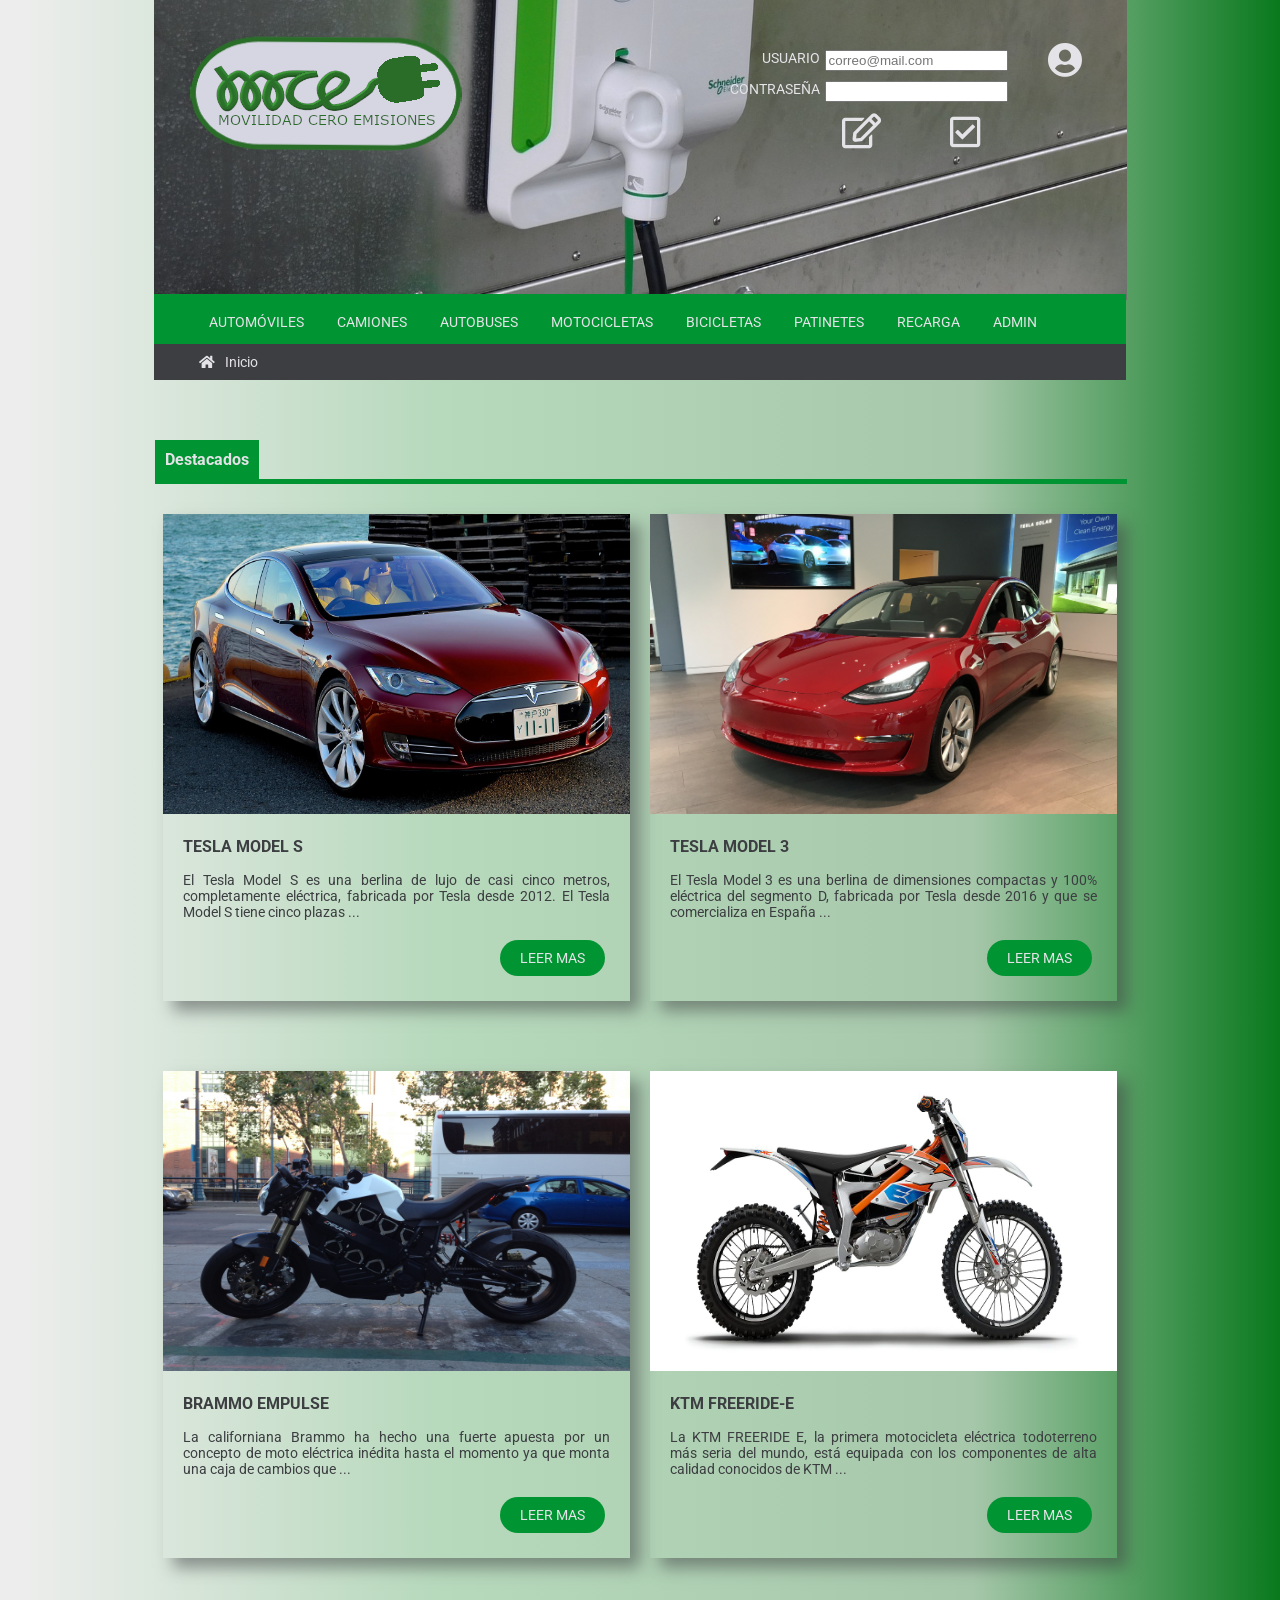
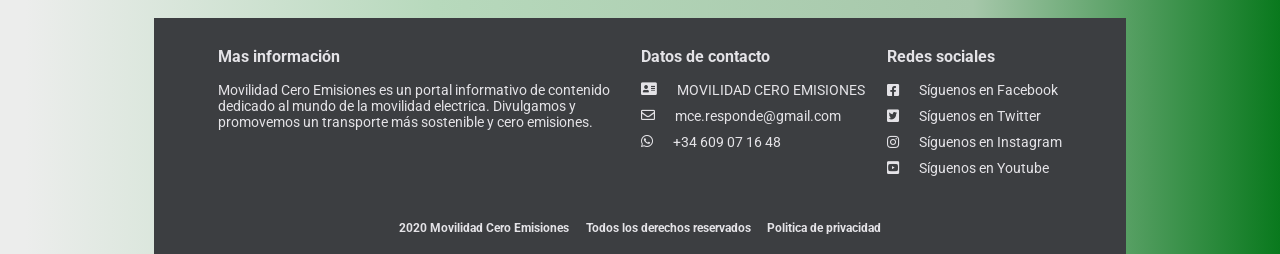
==== Index.html @ 64488036 "footer Cambios en los enlaces de redes sociales" ====
<!DOCTYPE html>
<html lang="es">

<head>
    <meta charset="utf-8">
    <meta name="author" content="Oscar Rodriguez Sedes">
    <meta name="description" content="Movilidad Cero Emisiones es un portal informativo de contenido dedicado al mundo de la movilidad electrica">
    <meta name="keywords" content="electrico,coche,automovil,motocileta,moto,bicicleta,patinete,sostenible,energia,renovable,verde,cambio,climatico,cero,emisiones">
    <title>MCE - Movilidad Cero Emisiones</title>
    <link rel="stylesheet" type="text/css" href="estilos/principal.css">
    <link rel='stylesheet' type='text/css' href='http://fonts.googleapis.com/css?family=Roboto:300'>
    <link rel="stylesheet" href="https://use.fontawesome.com/releases/v5.6.3/css/all.css" integrity="sha384-UHRtZLI+pbxtHCWp1t77Bi1L4ZtiqrqD80Kn4Z8NTSRyMA2Fd33n5dQ8lWUE00s/" crossorigin="anonymous">
</head>

<body>
    <header>
        <a href="index.html">
            <img class="logo_cabecera" src="imagenes/logotipo.png" alt="logotipo MCE">
        </a>
        <button class="visible login" id="login"><i class="fas fa-user-circle"></i></button>
        <div class="formulario">
            <form id="formulario" class="oculto" action="">
                <label>Usuario</label>
                <input class="campos" type="email" id="usuario" placeholder="correo@mail.com" required>
                <label>Contraseña</label>
                <input class="campos" type="password" id="pass" required>
                <button class="boton" type="submit" title="Login">
          <i class="far fa-check-square"></i>
        </button>
                <a class="boton" title="Registro" href="usuario/registro.html">
                    <i class="far fa-edit"></i>
                </a>
            </form>
        </div>
    </header>
    <nav>
        <div class="nav_principal">
            <ul>
                <li>
                    <a href="usuario/autos.html">AUTOMÓVILES</a>
                </li>
                <li>
                    <a href="usuario/camiones.html">CAMIONES </a>
                </li>
                <li>
                    <a href="usuario/buses.html">AUTOBUSES</a>
                </li>
                <li>
                    <a href="usuario/motos.html">MOTOCICLETAS</a>
                </li>
                <li>
                    <a href="usuario/bicis.html">BICICLETAS</a>
                </li>
                <li>
                    <a href="usuario/patinetes.html">PATINETES</a>
                </li>
                <li>
                    <a href="usuario/recarga.html">RECARGA</a>
                </li>
                <li>
                    <a href="usuario/admin_crear.html">ADMIN</a>
                </li>
            </ul>
        </div>
        <div class="nav_secundaria">
            <ul>
                <li>
                    <i class="fas fa-home"></i><a href="index.html">Inicio</a>
                </li>
            </ul>
        </div>
    </nav>

    <main>

        <div class="destacados">
            <div class="rectangulo">
                <h3>Destacados</h3>
            </div>
        </div>
        <section class="autos">
            <article>
                <img src="imagenes/autos/tesla_models.jpg" alt="No se puede acceder a la fuente">
                <div class="textos">
                    <h3>TESLA MODEL S</h3>
                    <p>El Tesla Model S es una berlina de lujo de casi cinco metros, completamente eléctrica, fabricada por Tesla desde 2012. El Tesla Model S tiene cinco plazas ...
                    </p>
                </div>
                <div class="leer">
                    <a href="">LEER MAS</a>
                </div>
            </article>

            <article>
                <img src="imagenes/autos/tesla_model3.jpg" alt="No se puede acceder a la fuente">
                <div class="textos">
                    <h3>TESLA MODEL 3</h3>
                    <p>El Tesla Model 3 es una berlina de dimensiones compactas y 100% eléctrica del segmento D, fabricada por Tesla desde 2016 y que se comercializa en España ...
                    </p>
                </div>
                <div class="leer">
                    <a href="">LEER MAS</a>
                </div>
            </article>
        </section>

        <section class="motos">
            <article>
                <img src="imagenes/motos/brammo_empulse.jpg" alt="No se puede acceder a la fuente">
                <div class="textos">
                    <h3>BRAMMO EMPULSE</h3>
                    <p>La californiana Brammo ha hecho una fuerte apuesta por un concepto de moto eléctrica inédita hasta el momento ya que monta una caja de cambios que ...
                    </p>
                </div>
                <div class="leer">
                    <a href="">LEER MAS</a>
                </div>
            </article>

            <article>
                <img src="imagenes/motos/ktm_freeridee.jpg" alt="No se puede acceder a la fuente">
                <div class="textos">
                    <h3>KTM FREERIDE-E</h3>
                    <p>La KTM FREERIDE E, la primera motocicleta eléctrica todoterreno más seria del mundo, está equipada con los componentes de alta calidad conocidos de KTM ...
                    </p>
                </div>
                <div class="leer">
                    <a href="">LEER MAS</a>
                </div>
            </article>
        </section>

    </main>
    <footer>
        <div class="footer_superior">
            <div class="columna1">
                <h3>Mas información</h3>
                <p>
                    Movilidad Cero Emisiones es un portal informativo de contenido dedicado al mundo de la movilidad electrica. Divulgamos y promovemos un transporte más sostenible y cero emisiones.
                </p>
            </div>
            <div class="columna2">
                <h3>Datos de contacto</h3>
                <div class="info">
                    <i class="fas fa-address-card"></i>
                    <label>MOVILIDAD CERO EMISIONES</label>
                </div>
                <div class="info">
                    <i class="far fa-envelope"></i>
                    <label>mce.responde@gmail.com</label>
                </div>
                <div class="info">
                    <i class="fab fa-whatsapp"></i>
                    <label>+34 609 07 16 48</label>
                </div>
            </div>
            <div class="columna3">
                <h3>Redes sociales</h3>
                <div class="social">
                    <a href="http:\\www.facebook.com" target="_blank"><i class="fab fa-facebook-square"></i>Síguenos en Facebook</a>
                </div>
                <div class="social">
                    <a href="http:\\www.twitter.com" target="_blank"><i class="fab fa-twitter-square"></i>Síguenos en Twitter</a>
                </div>
                <div class="social">
                    <a href="http:\\www.instagram.com" target="_blank"><i class="fab fa-instagram"></i>Síguenos en Instagram</a>
                </div>
                <div class="social">
                    <a href="http:\\www.youtube.com" target="_blank"><i class="fab fa-youtube-square"></i>Síguenos en Youtube</a>
                </div>
            </div>
        </div>
        <div class="footer_inferior">
            <div>
                <h5>2020 Movilidad Cero Emisiones</h5>
            </div>
            <div>
                <h5>Todos los derechos reservados</h5>
            </div>
            <div>
                <h5><a href="usuario/politica.html">Politica de privacidad</a></h5>
            </div>
        </div>
    </footer>
</body>

</html>
---- estilos/principal.css ----
body {
    font-family: Roboto, sans-serif;
    font-size: 14px;
    color: #E4E3E7;
    background: rgb(236,237,236);
    background: linear-gradient(90deg, rgba(236,237,236,1) 2%, rgba(183,217,188,1) 34%, rgba(166,199,170,1) 76%, rgba(54,143,70,1) 93%, rgba(9,121,29,1) 100%, rgba(0,212,255,1) 100%);
    margin:0;
}


/******************** CABECERA ***********************/

header {
    text-transform: uppercase;
    height: 250px;
    width: 100%;
    background-image: url("../imagenes/portada.jpg");
    background-position: center;
    background-size: 76%;
    background-repeat: no-repeat;
    padding-top: 50px;
}

.logo_cabecera {
    position: absolute;
    width: auto;
    height: auto;
    top: 25px;
    left: 12%;
}

.titulo_cabecera {
    position: absolute;
    width: 200px;
    top: 20px;
    left: 15%;
}

.subtitulo_cabecera {
    position: absolute;
    width: 250px;
    top: 200px;
    left: 20%;
}

.login {
    background: none;
    border: none;
    position: absolute;
    top: 40px;
    right: 15%;
    color: #E4E3E7;
    outline: none;
    font-size: 35px;
}

.login:hover {
    color: #009532;
    outline: none;
    transition: all 0.3s;
    cursor: pointer;
}

.login:active {
    color: #E4E3E7;
    outline: none;
    transition: all 0.3s;
    font-weight: bolder;
}

.formulario {
    display: block;
    position: absolute;
    width: 350px;
    top: 50px;
    right: 18%;
}

#formulario>label {
    float: left;
    width: 120px;
    padding-right: 5px;
    text-align: right;
}

.campos {
    display: inline-block;
    position: relative;
    text-align: left;
    width: 175px;
    margin-bottom: 10px;
}

.boton {
    float: right;
    margin-right: 18%;
    font-size: 35px;
    background: none;
    border: none;
    color: #E4E3E7;
    outline: none;
}

.boton:hover {
    color: #009532;
    outline: none;
    transition: all 0.3s;
    cursor: pointer;
}

.boton:active {
    color: #E4E3E7;
    outline: none;
}


/******************* BARRAS NAVEGACION ****************/

.nav_principal {
    text-align: left;
    width: 76%;
    margin: -20px auto auto auto;
    background-color: #009532;
}

.nav_principal li {
    display: inline-block;
    padding: 20px 15px 20px 15px;
    margin: auto;
}

.nav_secundaria {
    text-align: left;
    width: 76%;
    margin: -20px auto 60px auto;
    background-color: #3C3E41;
}

.nav_secundaria li {
    display: inline-block;
    padding: 10px 5px 10px 5px;
}

.nav_secundaria i {
    margin-right: 10px;
}

a {
    text-decoration: none;
    color: #E4E3E7;
    cursor: pointer;
}

.nav_principal li:hover {
    background-color: #3C3E41;
    transition: all 0.3s;
}

.nav_secundaria a:hover {
    color: #009532;
    transition: all 0.3s;
}


/********************* CENTRO *******************/

main {
    display: block;
    width: 76%;
    margin: auto;
    color: #3C3E41;
}

main a:hover {
    color: #3C3E41;
    transition: all 0.3s;
}

.registro {
    text-align: center;
}

fieldset {
    width: 40%;
    margin: auto;
}

fieldset label {
    display: inline-block;
    width: 150px;
    text-align: right;
    margin-right: 10px;
    text-transform: capitalize;
}

fieldset input,
select {
    width: 250px;
    text-align: center;
    margin-top: 10px;
    border-width: 2px;
    padding: 5px;
    font-size: 13px;
    border-style: solid;
    border-color: #72c2a2;
    background-color: #a3d1c8;
    color: #0d0c0d;
    box-shadow: inset 2px -5px 8px 0px rgba(42,42,42,.72);
    font-weight: bold;
    font-style: none;
    font-family: sans-serif;
}

fieldset .radioB {
    display: inline-block;
    width: 250px;
    text-align: center;
    margin-top: 10px;
}

fieldset input[type=radio],
fieldset input[type=checkbox] {
    display: inline-block;
    width: auto;
    margin-right: 10px;
}


.boton-registro {
    margin: 10% 15% 5% 15%;
    font-size: 35px;
    background: none;
    border: none;
    color: #3C3E41;
    outline: none;
}

.boton-registro:hover {
    color: #009532;
    outline: none;
    transition: all 0.3s;
    cursor: pointer;
}

.boton-registro:active {
    color: #3C3E41;
    outline: none;
}

.rectangulo {
    text-transform: capitalize;
    position: relative;
    bottom: 0px;
    width: fit-content;
    background-color: #009532;
    color: #E4E3E7;
    height: fit-content;
    padding: 10px;
}

.rectangulo h3 {
    margin: 0px;
}

section {
    width: 100%;
    margin-bottom: 50px;
    display: flex;
    justify-content: space-around;
}

#seccionModelo {
    display: block;
}

article {
    width: 50%;
    margin: 1%;
    -webkit-box-shadow: 10px 10px 15px 0px rgba(60, 62, 65, 0.5);
    -moz-box-shadow: 10px 10px 15px 0px rgba(60, 62, 65, 0.5);
    box-shadow: 10px 10px 15px 0px rgba(60, 62, 65, 0.5);
}

#articuloModelo {
    width: 90%;
    max-width: 800px;
    margin: auto;
}

img {
    width: 100%;
    height: 300px;
    margin: auto;
}

#imgModelo {
    height: auto;
}

#foto {
    position: absolute;
    right: 15%;
    top: 60%;
    width: 250px;
    height: auto;
    z-index: 1;
}

.textos {
    text-align: justify;
    margin: 20px;
}

textarea {
    margin-top: 25px;
    width: 75%;
    height: 200px;
    border-width: 2px;
    padding: 5px;
    font-size: 13px;
    border-style: solid;
    border-color: #72c2a2;
    background-color: #a3d1c8;
    color: #0d0c0d;
    box-shadow: inset 2px -5px 8px 0px rgba(42,42,42,.72);
    font-weight: bold;
    font-style: none;
    font-family: sans-serif;
}

.video {
    width: 800px;
    height: auto;
    text-align: center;
    padding-bottom: 50px;
}

.error {
    color: red;
    font-size: 14px;
    display: inline-block;
}

.leer {
    float: right;
    width: fit-content;
    background-color: #009532;
    color: #E4E3E7;
    height: fit-content;
    padding: 10px 20px 10px 20px;
    margin: 0px 25px 25px 0px;
    border-radius: 50px;
}


/**************** PANEL LATERAL ****************/

aside {
    float: right;
    width: 25%;
    text-align: right;
}

.anuncios {
    border-bottom: 5px solid #009532;
}

.destacados {
    position: relative;
    width: 100%;
    border-bottom: 5px solid #009532;
    margin: 0px 1px 20px 1px;
}


/********************** PIE DE PAGINA *********************/

footer {
    margin: 0px 12% 0% 12%;
    background-color: #3C3E41;
    padding: 1% 5% 0% 5%;
}

footer a:hover {
    color: #009532;
    transition: all 0.3s;
}

.footer_superior {
    width: 100%;
    display: flex;
    justify-content: space-between;
}

.columna1 {
    max-width: 400px;
    text-align: left;
}

.info {
    display: flex;
    margin-top: 10px;
}

.columna2 {
    max-width: 400px;
    text-align: left;
}

.info label {
    margin-left: 20px;
}

.social {
    display: flex;
    margin-top: 10px;
}

.social a i {
    margin-right: 20px;
}

.footer_inferior {
    width: 100%;
    margin-top: 25px;
    display: flex;
    justify-content: center;
}

.footer_inferior div {
    display: inline-flex;
    margin: 0% 1% 0% 1%;
}
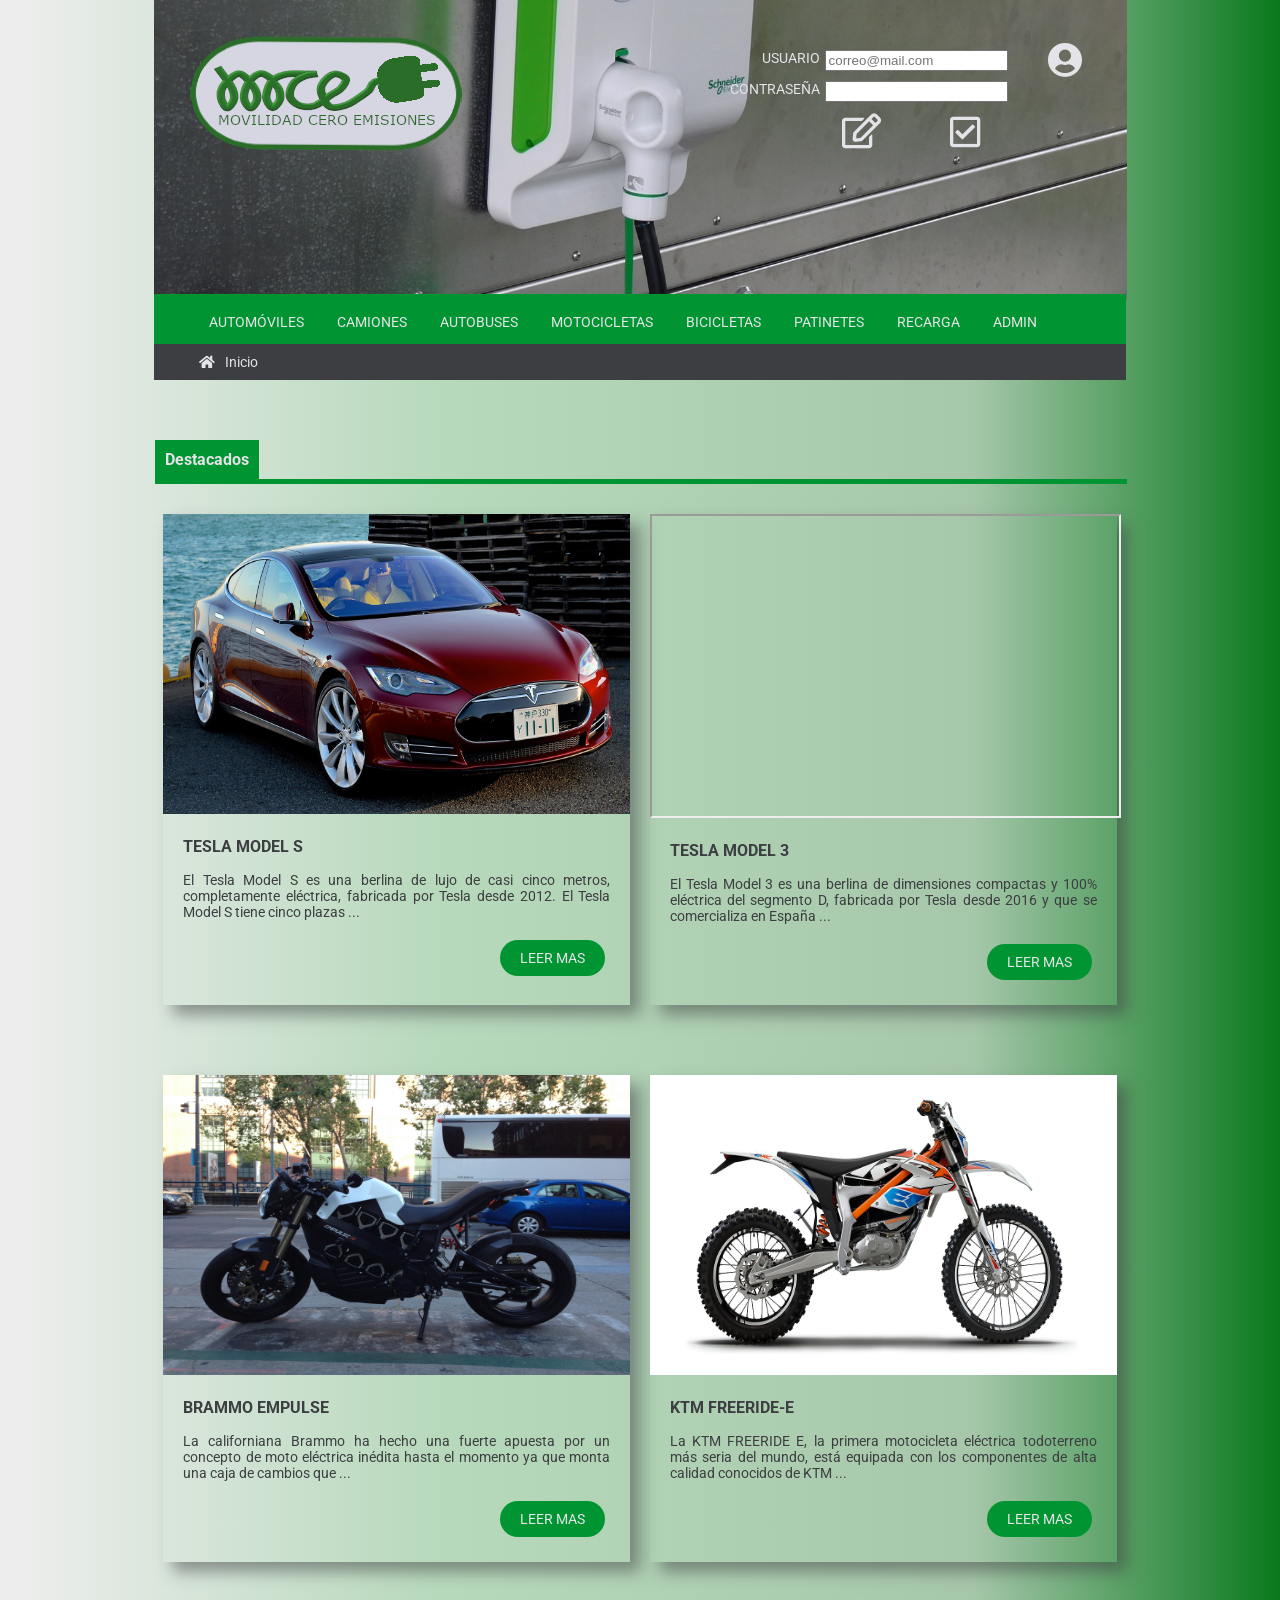
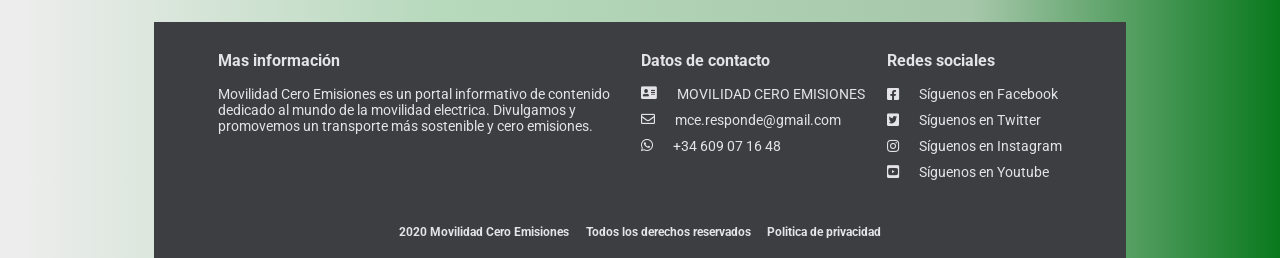
==== commit 621f424d: "Index.html video" ====
--- a/Index.html
+++ b/Index.html
@@ -92,7 +92,9 @@
             </article>
 
             <article>
-                <img src="imagenes/autos/tesla_model3.jpg" alt="No se puede acceder a la fuente">
+                <iframe 
+                src="https://www.youtube.com/embed/zG7uLvtzGJc">
+                </iframe>
                 <div class="textos">
                     <h3>TESLA MODEL 3</h3>
                     <p>El Tesla Model 3 es una berlina de dimensiones compactas y 100% eléctrica del segmento D, fabricada por Tesla desde 2016 y que se comercializa en España ...
--- a/estilos/principal.css
+++ b/estilos/principal.css
@@ -287,7 +287,7 @@
     margin: auto;
 }
 
-img {
+img,iframe {
     width: 100%;
     height: 300px;
     margin: auto;
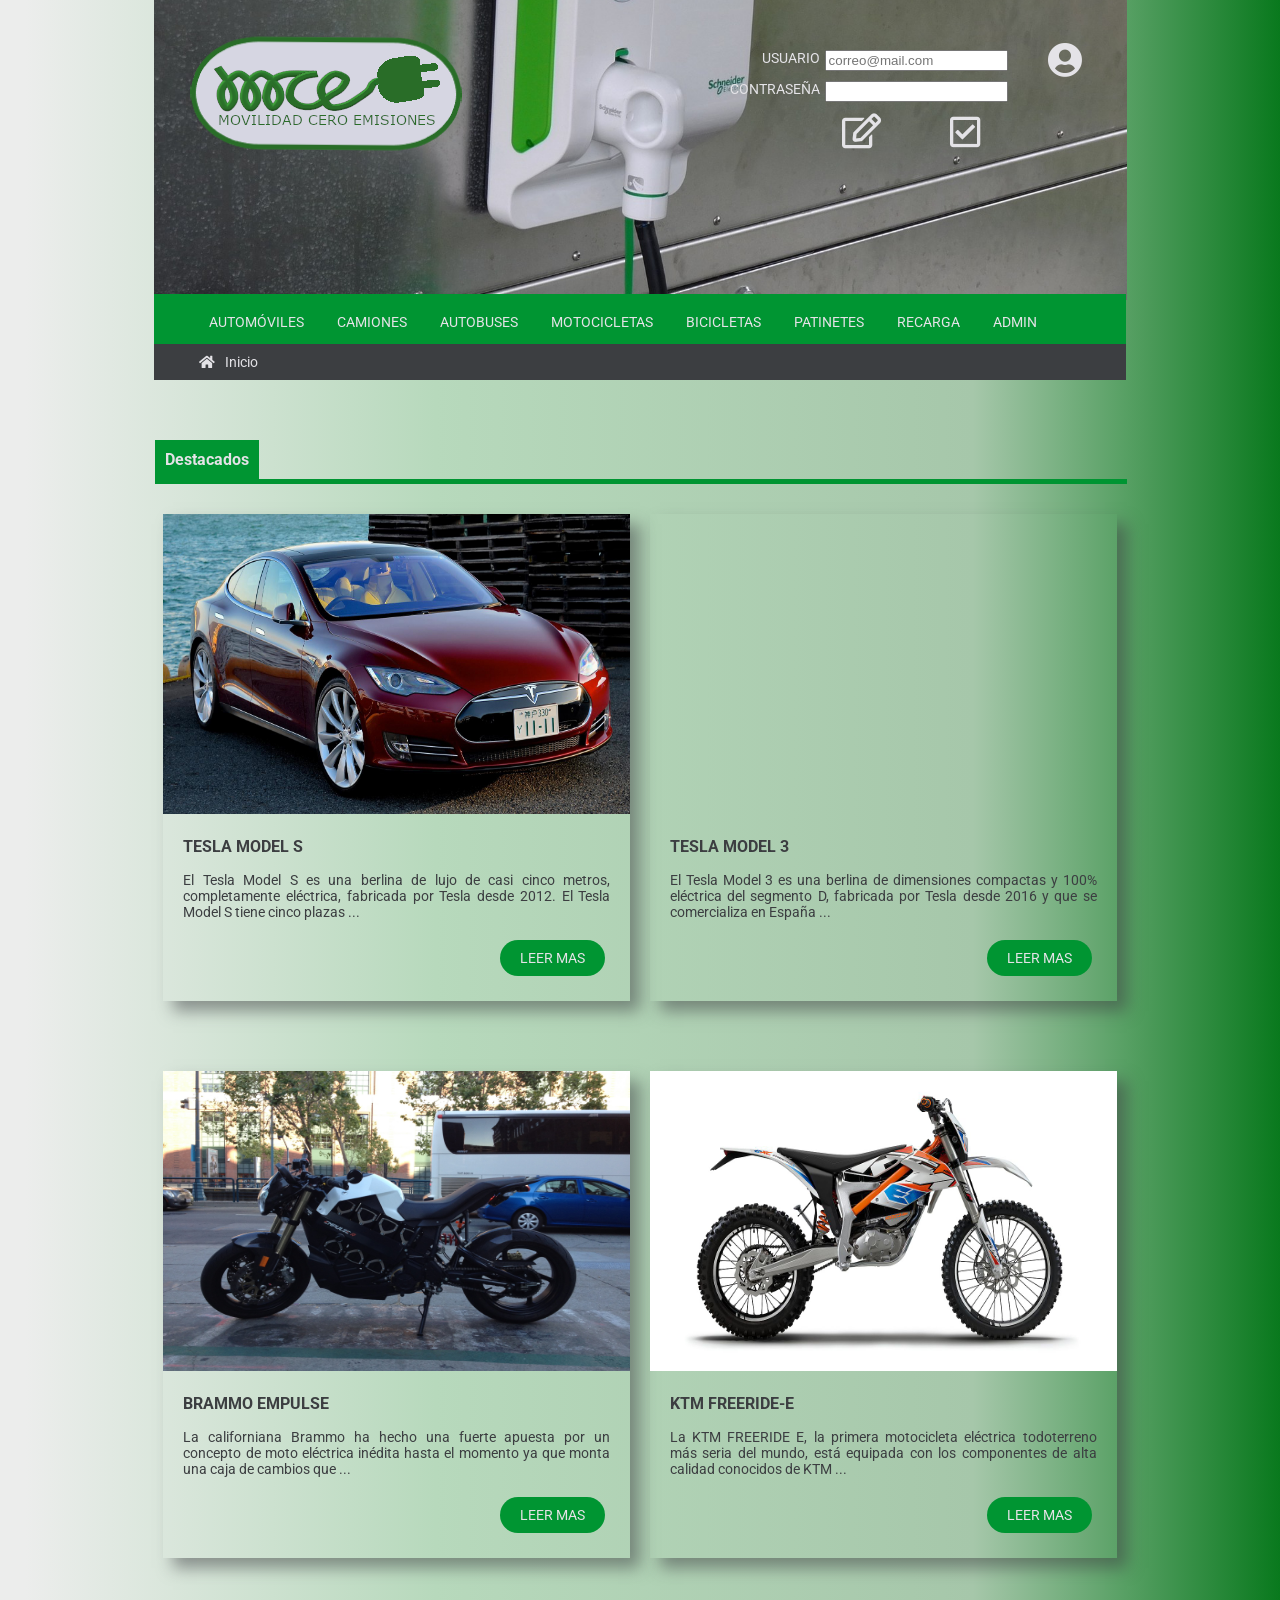
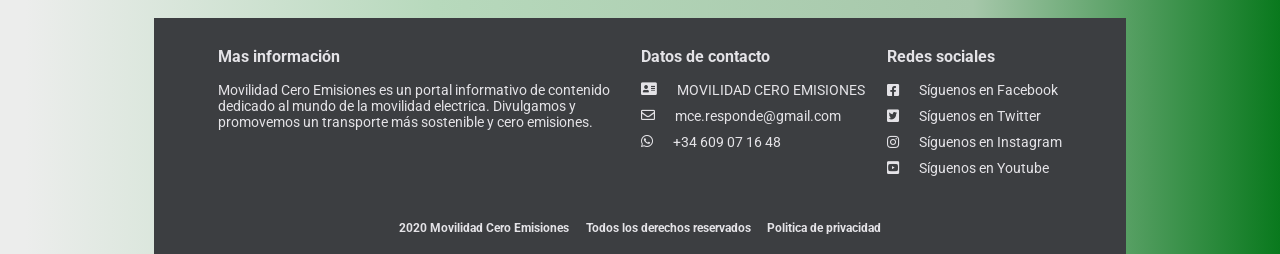
==== commit 126e07f8: "Cambio index Iframe Tabla en legislación" ====
--- a/Index.html
+++ b/Index.html
@@ -93,7 +93,7 @@
 
             <article>
                 <iframe 
-                src="https://www.youtube.com/embed/zG7uLvtzGJc">
+                src="https://www.youtube.com/embed/zG7uLvtzGJc" frameborder="0 allow="accelerometer; autoplay; encrypted-media; gyroscope; picture-in-picture" allowfullscreen">
                 </iframe>
                 <div class="textos">
                     <h3>TESLA MODEL 3</h3>
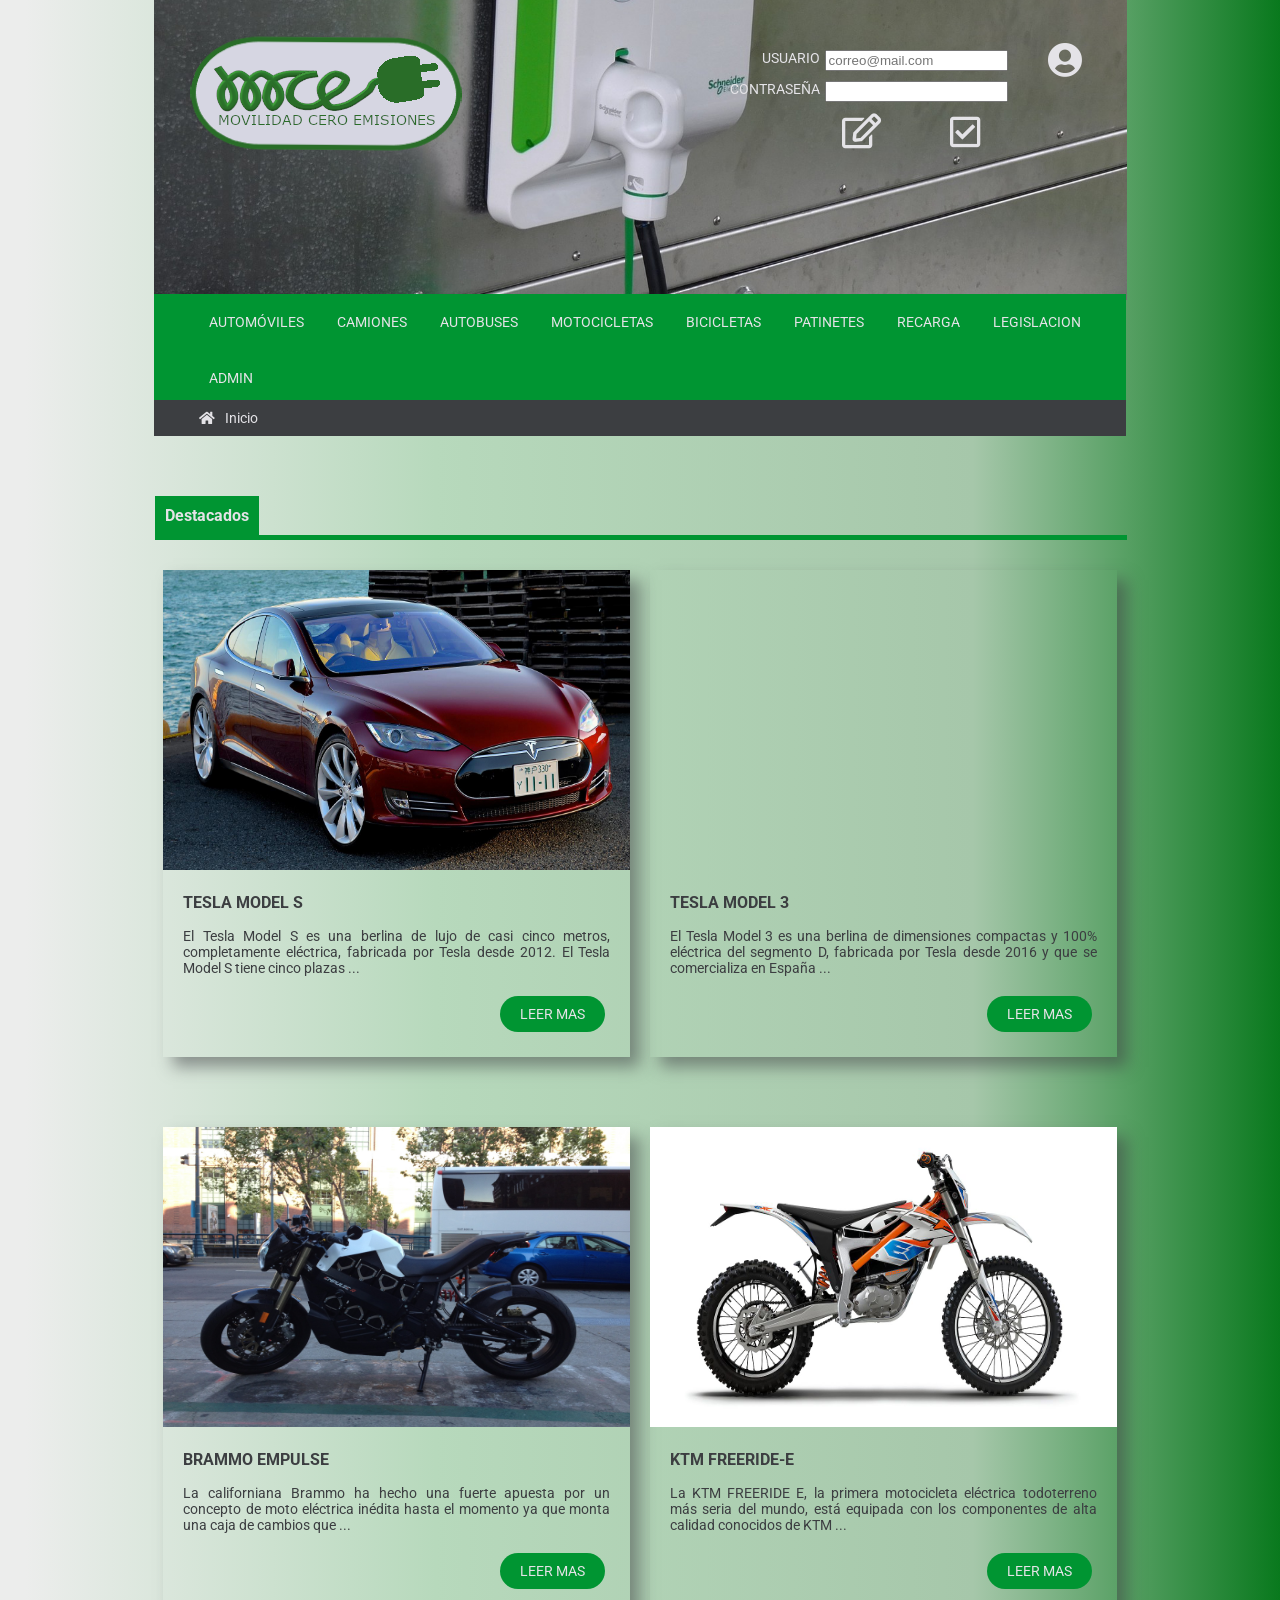
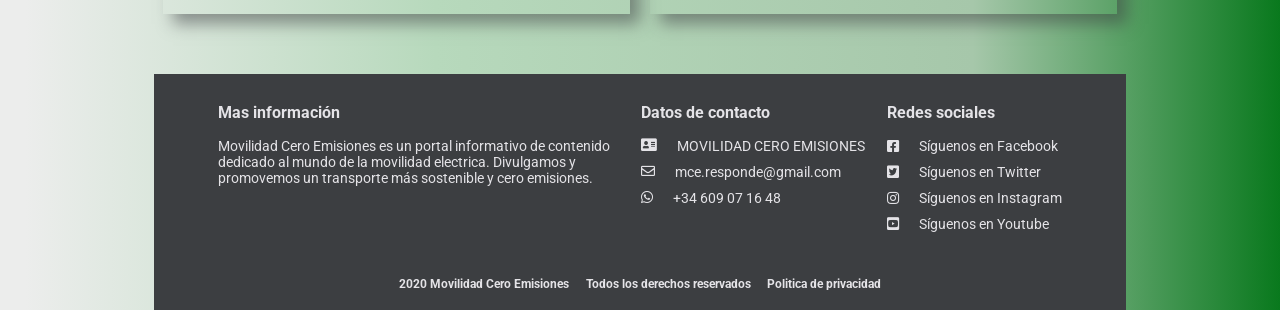
==== commit 3f2fca53: "nav corregidos los enlaces a las paginas en el menu de navegacion" ====
--- a/Index.html
+++ b/Index.html
@@ -58,6 +58,9 @@
                     <a href="usuario/recarga.html">RECARGA</a>
                 </li>
                 <li>
+                    <a href="usuario/legislacion.html">LEGISLACION</a>
+                </li>
+                <li>
                     <a href="usuario/admin_crear.html">ADMIN</a>
                 </li>
             </ul>
@@ -92,8 +95,7 @@
             </article>
 
             <article>
-                <iframe 
-                src="https://www.youtube.com/embed/zG7uLvtzGJc" frameborder="0 allow="accelerometer; autoplay; encrypted-media; gyroscope; picture-in-picture" allowfullscreen">
+                <iframe src="https://www.youtube.com/embed/zG7uLvtzGJc" frameborder="0 allow=" accelerometer; autoplay; encrypted-media; gyroscope; picture-in-picture " allowfullscreen">
                 </iframe>
                 <div class="textos">
                     <h3>TESLA MODEL 3</h3>
--- a/estilos/principal.css
+++ b/estilos/principal.css
@@ -430,4 +430,14 @@
 .footer_inferior div {
     display: inline-flex;
     margin: 0% 1% 0% 1%;
-}+}
+
+/************************TABLA********************/
+
+table,td{
+    width: 100%;
+    border: solid black 2px;
+    font-size:  12px;
+}
+
+
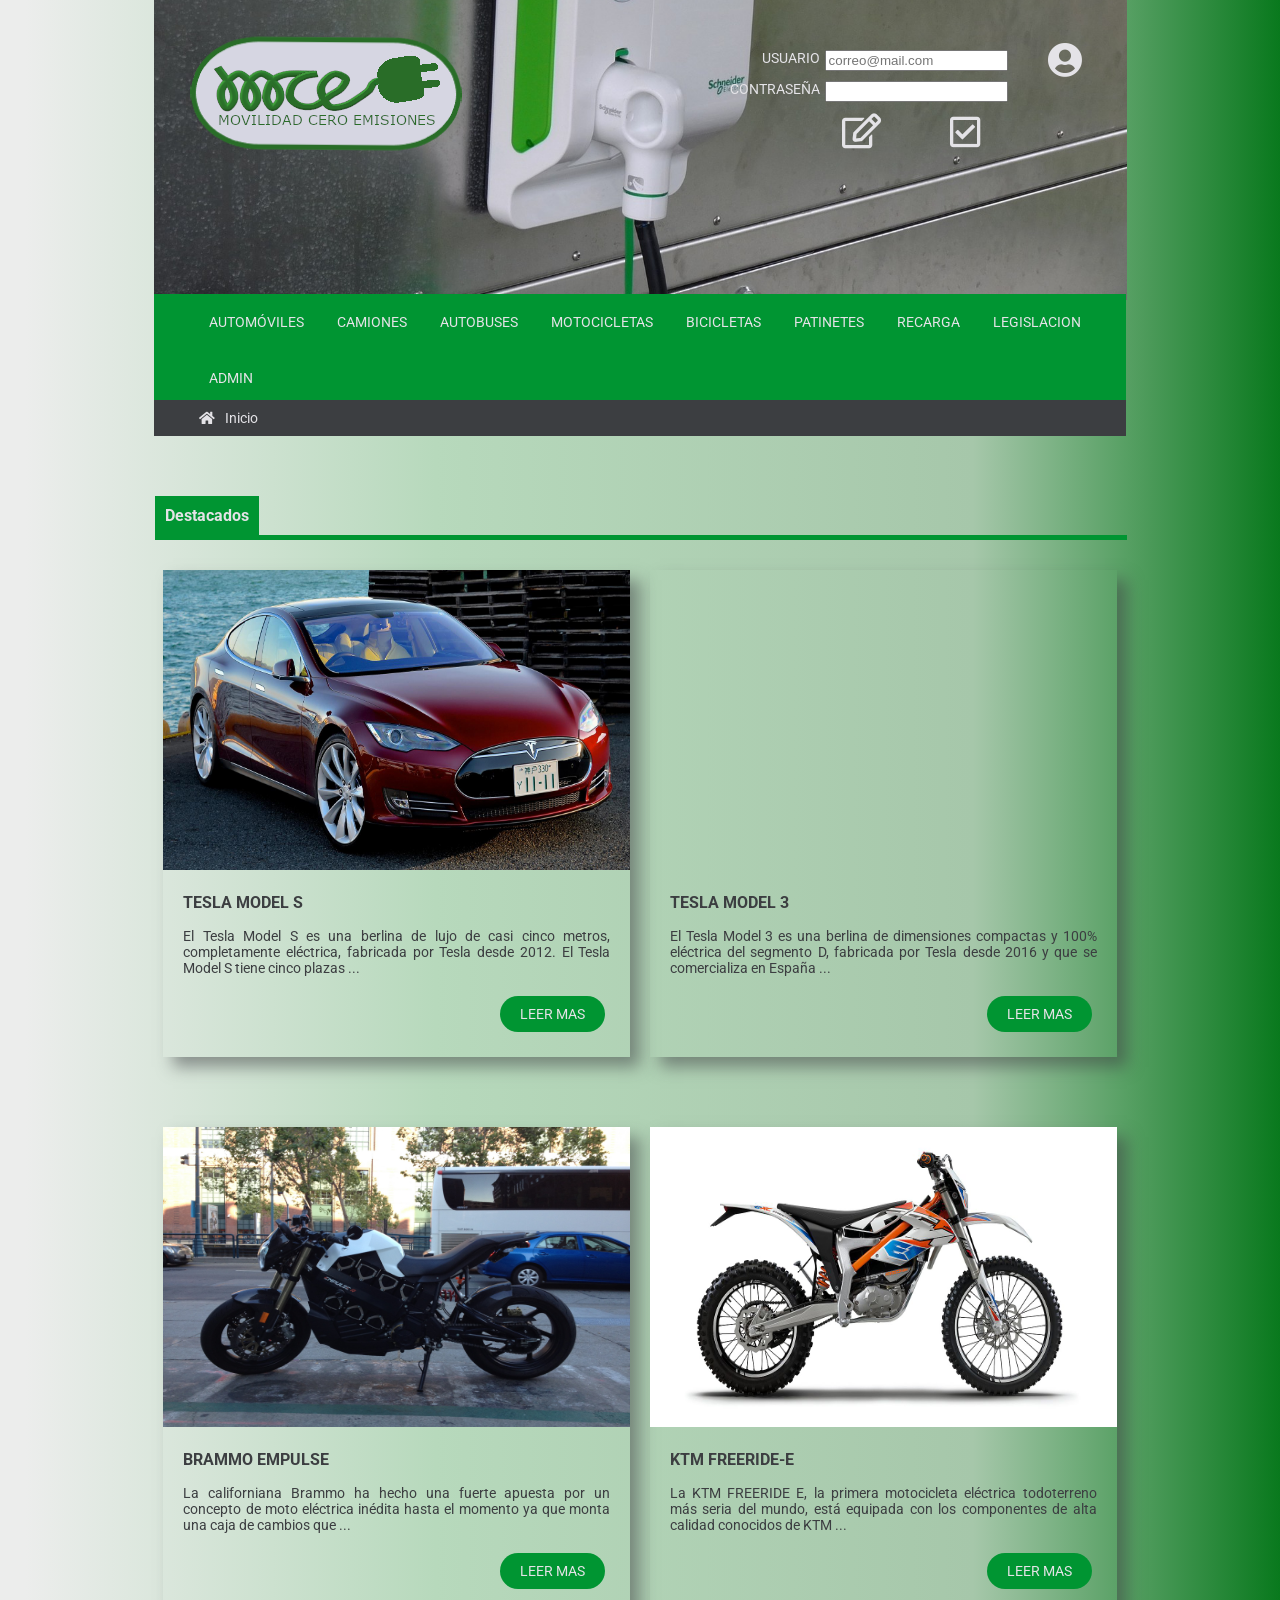
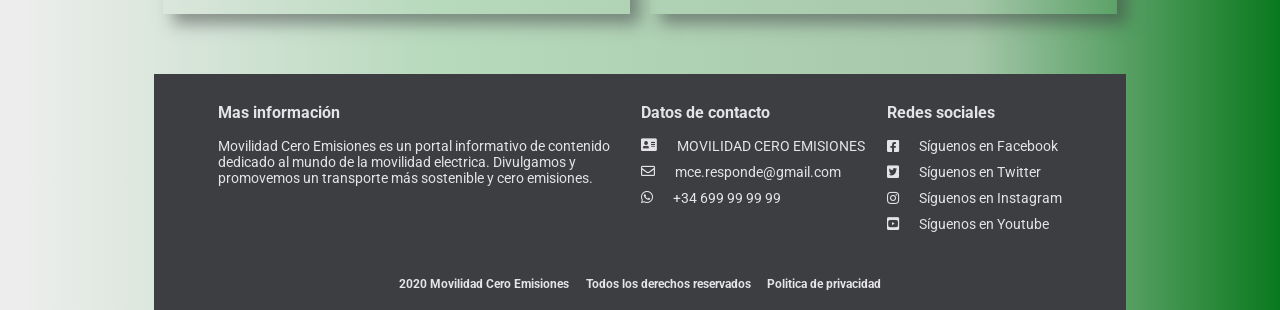
==== commit 090f1416: "telefono quite mi tlf" ====
--- a/Index.html
+++ b/Index.html
@@ -3,7 +3,7 @@
 
 <head>
     <meta charset="utf-8">
-    <meta name="author" content="Oscar Rodriguez Sedes">
+    <meta name="author" content="Oscar Rodriguez Sedes,Jorge Sardiña Liste">
     <meta name="description" content="Movilidad Cero Emisiones es un portal informativo de contenido dedicado al mundo de la movilidad electrica">
     <meta name="keywords" content="electrico,coche,automovil,motocileta,moto,bicicleta,patinete,sostenible,energia,renovable,verde,cambio,climatico,cero,emisiones">
     <title>MCE - Movilidad Cero Emisiones</title>
@@ -83,7 +83,10 @@
         </div>
         <section class="autos">
             <article>
-                <img src="imagenes/autos/tesla_models.jpg" alt="No se puede acceder a la fuente">
+                <img usemap="#carmap" src="imagenes/autos/tesla_models.jpg" alt="No se puede acceder a la fuente">
+                <map name="carmap">
+                    <area shape="rect" coords="0,0,1000,800" alt="z" href="imagenes/autos/tesla_models.jpg">
+                  </map>
                 <div class="textos">
                     <h3>TESLA MODEL S</h3>
                     <p>El Tesla Model S es una berlina de lujo de casi cinco metros, completamente eléctrica, fabricada por Tesla desde 2012. El Tesla Model S tiene cinco plazas ...
@@ -110,7 +113,10 @@
 
         <section class="motos">
             <article>
-                <img src="imagenes/motos/brammo_empulse.jpg" alt="No se puede acceder a la fuente">
+                <img usemap="#carmap2" src="imagenes/motos/brammo_empulse.jpg" alt="No se puede acceder a la fuente">
+                <map name="carmap2">
+                    <area shape="rect" coords="0,0,1000,800" alt="y" href="imagenes/motos/brammo_empulse.jpg">
+                  </map>
                 <div class="textos">
                     <h3>BRAMMO EMPULSE</h3>
                     <p>La californiana Brammo ha hecho una fuerte apuesta por un concepto de moto eléctrica inédita hasta el momento ya que monta una caja de cambios que ...
@@ -122,7 +128,10 @@
             </article>
 
             <article>
-                <img src="imagenes/motos/ktm_freeridee.jpg" alt="No se puede acceder a la fuente">
+                <img usemap="#carmap3" src="imagenes/motos/ktm_freeridee.jpg" alt="No se puede acceder a la fuente">
+                <map name="carmap3">
+                    <area shape="rect" coords="0,0,1000,800" alt="x" href="imagenes/motos/ktm_freeridee.jpg">
+                  </map>
                 <div class="textos">
                     <h3>KTM FREERIDE-E</h3>
                     <p>La KTM FREERIDE E, la primera motocicleta eléctrica todoterreno más seria del mundo, está equipada con los componentes de alta calidad conocidos de KTM ...
@@ -155,7 +164,7 @@
                 </div>
                 <div class="info">
                     <i class="fab fa-whatsapp"></i>
-                    <label>+34 609 07 16 48</label>
+                    <label>+34 699 99 99 99</label>
                 </div>
             </div>
             <div class="columna3">
